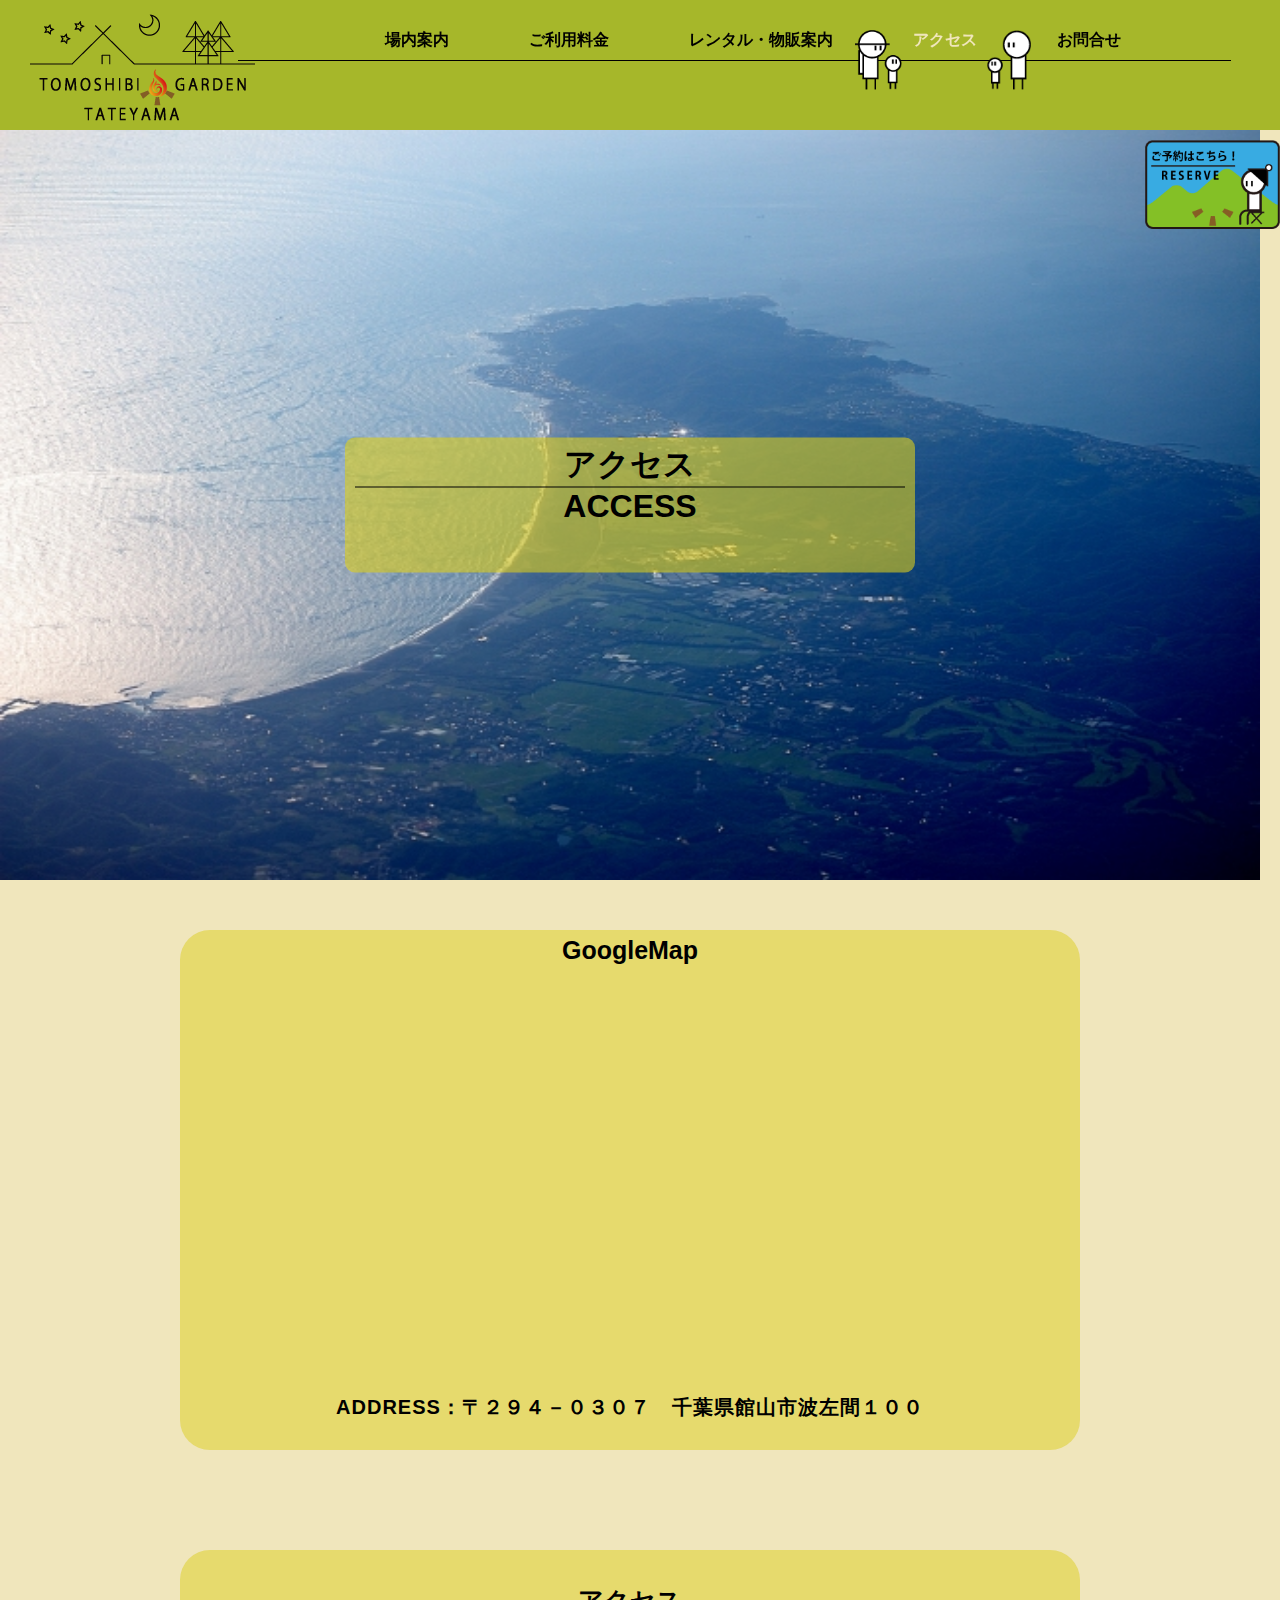
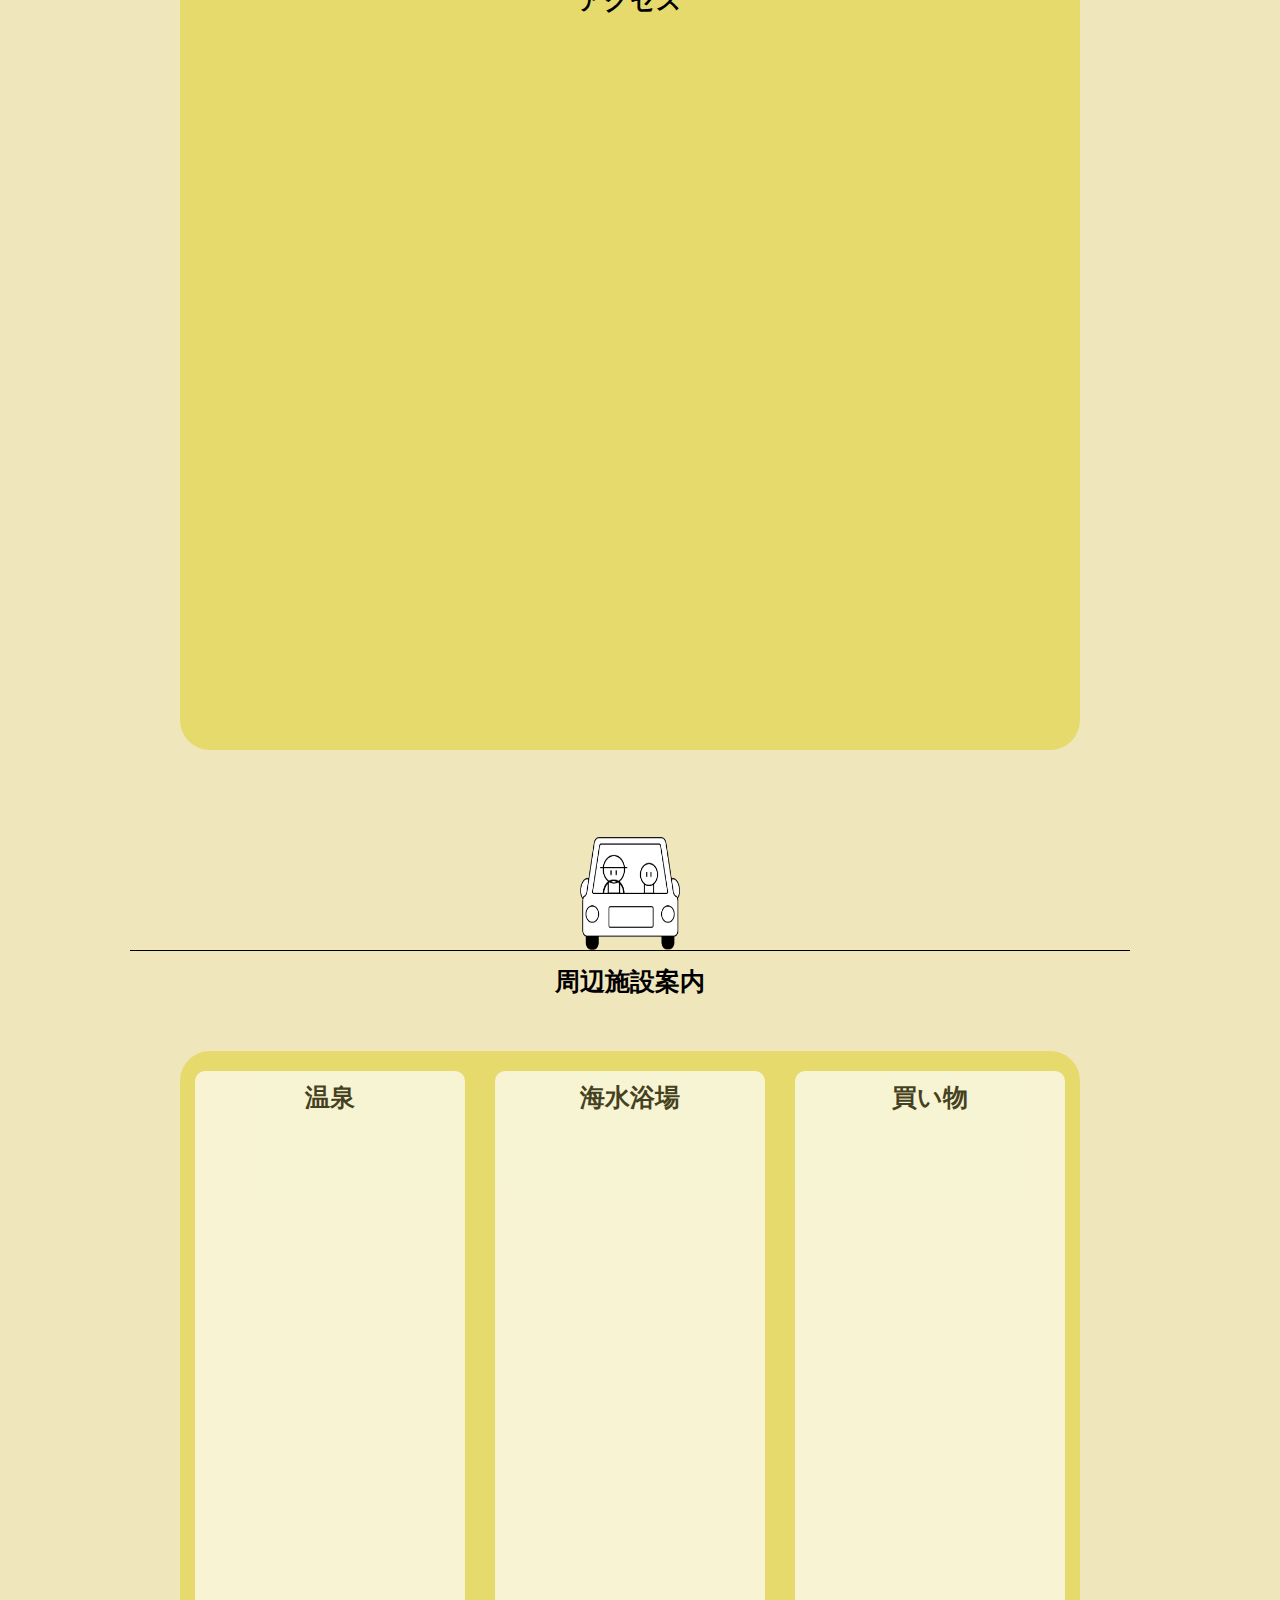
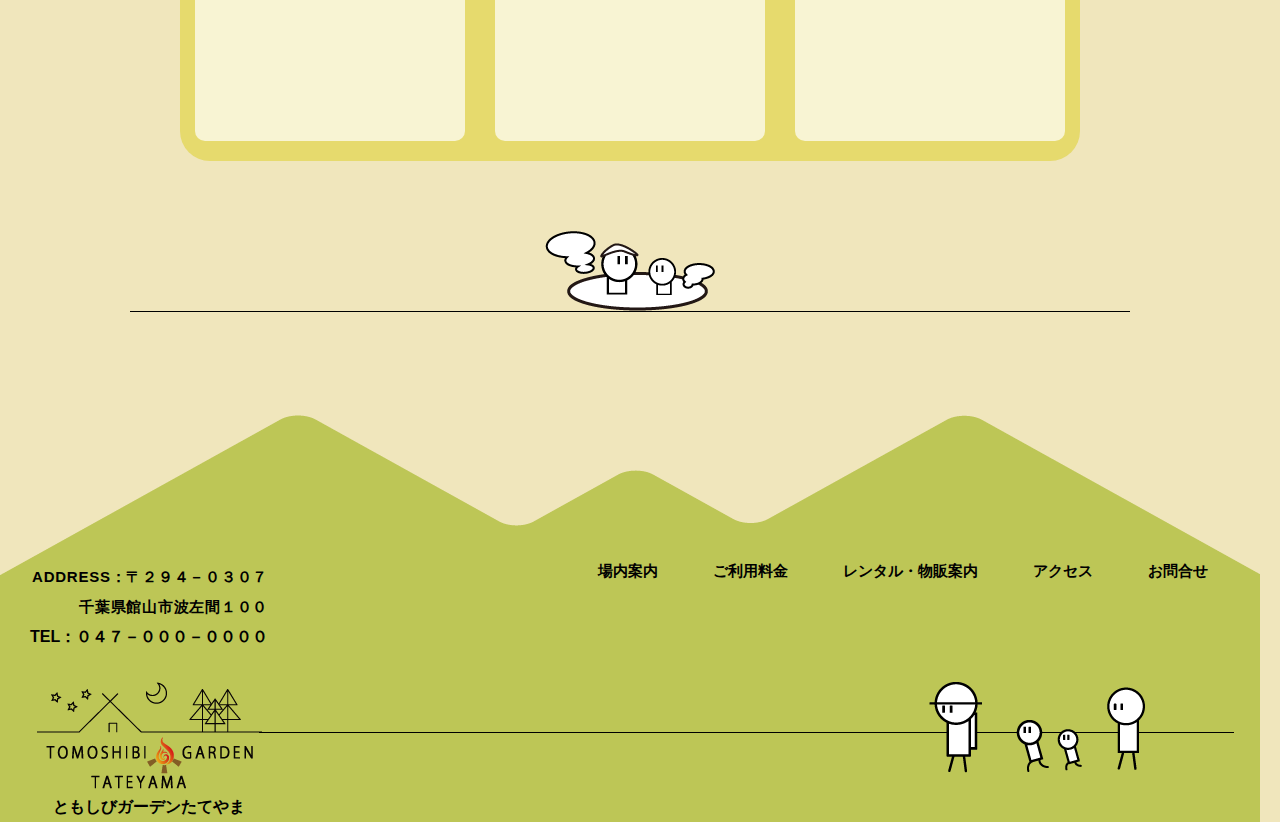
==== access/index.html @ 640172f9 "Initial commit" ====
<!DOCTYPE html>
<html lang="ja">

<head>
    <meta charset="UTF-8">
    <meta http-equiv="X-UA-Compatible" content="IE=edge">
    <meta name="viewport" content="width=device-width, initial-scale=1.0">
    <link rel="stylesheet" href="../assets/css/common.css">
    <link rel="stylesheet" href="../assets/css/access.css">
    <link rel="icon" href="../favicon.ico">
    <title>アクセス</title>
</head>

<body>
    <header>
        <div class="h_logo">
            <a href="../index.html">TOMOSHIBIGARDEN<br>TATEYAMA</a>
        </div>
        <p>ＡＣＣＥＳＳ</p>
        <div class="h_nav">
            <ul class="d_f">
                <li><a href="../guide/index.html">場内案内</a></li>
                <li><a href="../fee/index.html">ご利用料金</a></li>
                <li><a href="../rental/index.html">レンタル・物販案内</a></li>
                <li>アクセス</li>
                <li><a href="../contact/index.html">お問合せ</a></li>
            </ul>
        </div>

        <!--ハンバーガーフルスクリーン（レスポンス時表示）-->
        <button id="open">
            button
        </button>
        <div id="ham_nav">
            <button id="close">
                button
            </button>
            <ul>
                <li><a href="../index.html">TOPページ</a></li>
                <li><a href="../guide/index.html">場内案内</a></li>
                <li><a href="../fee/index.html">ご利用料金</a></li>
                <li><a href="../rental/index.html">レンタル・物販案内</a></li>
                <li><a href="../access/index.html">アクセス</a></li>
                <li><a href="../contact/index.html">お問合せ</a></li>
                <li><a href="https://www.nap-camp.com/">ご予約</a></li>
            </ul>
        </div>

    </header>
    <div class="mainvisual">
        <div class="mainv_title">
            <h1>アクセス</h1>
            <h1>ACCESS</h1>
        </div>
        <ul class="d_f">
            <li><img src="../assets/images/access/tateyama.jpg" alt="上から見た館山" width="1260" height="750"></li>

        </ul>
    </div>

    <div class="button">
        <a href="https://www.nap-camp.com/" target="_blank">ご予約は<br>こちら！</a>
    </div>

    <main class="inner">

        <section class="map">
            <div class="google_map">
                <h2>GoogleMap</h2>
                <p class="element"><iframe
                        src="https://www.google.com/maps/embed?pb=!1m18!1m12!1m3!1d26157.56448791781!2d139.77520216268923!3d34.96423838019934!2m3!1f0!2f0!3f0!3m2!1i1024!2i768!4f13.1!3m3!1m2!1s0x6017f753a573db23%3A0xbbffa22aea9318fd!2z5Y2D6JGJ55yM6aSo5bGx5biC!5e0!3m2!1sja!2sjp!4v1666143902271!5m2!1sja!2sjp"
                        height="400" style="border:0;" loading="lazy"
                        referrerpolicy="no-referrer-when-downgrade">
                    </iframe></p>
                <address>ADDRESS：〒２９４－０３０７&#8195;<br class="ex_br">千葉県館山市波左間１００</address>
            </div>
            <div class="access">
                <h2>アクセス</h2>
                <div class="direction d_f">
                    <div class="box element">
                       <img class="photo" src="../assets/images/access/icon_car.png" alt="icon_car">
                        <h3>車でお越しの場合</h3>
                        <img class="illust" src="../assets/images/access/illust_drive.png" alt="車でお越しの場合">
                        
                    </div>
                    <div class="box element">
                       <img class="photo" src="../assets/images/access/icon_train.png" alt="icon_train">
                        <h3>電車でお越しの場合</h3>
                        <img class="illust" src="../assets/images/access/illust_train.png" alt="電車でお越しの場合">
                        
                    </div>
                    <div class="box element">
                        <img class="photo" src="../assets/images/access/icon_ship.png" alt="icon_ship">
                        <h3>フェリーでお越しの場合</h3>
                        <img class="illust" src="../assets/images/access/illust_ship.png" alt="フェリーでお越しの場合">
                        
                    </div>
                    <div class="box element">
                        <img class="photo" src="../assets/images/access/icon_bus.png" alt="icon_bus">
                        <h3>高速バスでお越しの場合</h3>
                        <img class="illust" src="../assets/images/access/illust_bus.png" alt="高速バスでお越しの場合">
                        
                    </div>
                </div>
            </div>
        </section>

        <section class="neighbor">
            <h2>周辺施設案内</h2>
            <div class="neighbor_item d_f">
                <div class="box">
                    <h3>温泉</h3>
                    <div class="box_content element">
                        <h4>館山天然温泉&#8195;えがおの湯</h4>
                        <a href="#">
                            <img src="../assets/images/access/egao_yu.png" alt="egao_yu">
                        </a>
                        <p class="text">キャンプ場から車で１０分。<br>大きなリラクゼーションルームもある、家族連れのお客様からも人気の温泉です。</p>
                    </div>
                    <div class="box_content element">
                        <h4>舘湯館</h4>
                        <a href="#">
                            <img src="../assets/images/access/tachiyukan.png" alt="tachiyukan">
                        </a>
                        <p class="text">キャンプ場から車で５分。<br>館山の海を一望できる露天風呂が人気の温泉です。</p>
                    </div>
                </div>
                <div class="box">
                    <h3>海水浴場</h3>
                    <div class="box_content element">
                        <h4>波左間海水浴場</h4>
                        <a href="#">
                            <img src="../assets/images/access/hasamakaisuiyokujou.jpg" alt="波左間海水浴場">
                        </a>
                        <p class="text">キャンプ場から徒歩５分。<br>海水浴の他に、磯遊びやシュノーケリング体験などが楽しめます。</p>
                    </div>
                    <div class="box_content element">
                        <h4>沖ノ島海水浴場</h4>
                        <a href="#">
                            <img src="../assets/images/access/okinoshima.jpg" alt="沖ノ島">
                        </a>

                        <p class="text">キャンプ場から車で１０分。<br>館山の夕日がきれいに映る、季節を問わず有名な観光スポットです。</p>
                    </div>
                </div>
                <div class="box">
                    <h3>買い物</h3>
                    <div class="box_content element">
                        <h4>道の駅たてやま</h4>
                        <a href="#">
                            <img src="../assets/images/access/michinoeki_tateyama.png" alt="道の駅館山">
                        </a>
                        <p class="text">キャンプ場から車で約２０分。<br>館山市でとれた新鮮な魚介類や野菜が並ぶお土産屋です。<br>バーベキューの食材選びにぜひ！</p>
                    </div>
                    <div class="box_content element">
                        <h4>スーパー大田屋</h4>
                        <a href="#">
                            <img src="../assets/images/access/o-taya.png" alt="太田屋">
                        </a>
                        <p class="text">キャンプ場から車で約１０分。普通の食材から日用品まで、品揃え豊かな大型スーパーマーケットです。</p>
                    </div>
                </div>
            </div>
        </section>

    </main>

    <!-- footer -->
    <footer class="d_f">
        <div class="f_title">
            <address>ADDRESS：〒２９４－０３０７<br>
                千葉県館山市波左間１００</address>
            <p>TEL：０４７－０００－００００</p>
            <div class="f_logo">
                <h3><img src="../assets/images/common/logo.png" alt="logo" width="225" height="110"></h3>
                <p>ともしびガーデンたてやま</p>
            </div>
        </div>


        <div class="f_nav">
            <ul class="d_f jc_s">
                <li><a href="../guide/index.html">場内案内</a></li>
                <li><a href="../fee/index.html">ご利用料金</a></li>
                <li><a href="../rental/index.html">レンタル・物販案内</a></li>
                <li><a href="../access/index.html">アクセス</a></li>
                <li><a href="../contact/index.html">お問合せ</a></li>
            </ul>
        </div>

    </footer>

    <script src="../assets/js/jquery-2.1.4.min.js"></script>

    <!-- ハンバーガーボタン -->
    <script src="../assets/js/common.js"></script>

</body>

</html>
---- assets/css/common.css ----
@charset"utf-8";

/* color:#F0E6BC #DBCD1D #A6B729*/

/* ---------------フェードイン--------------- */
.element {
    /* 最初は非表示 */
    transform: translateY(120px);
    opacity: 0;
    visibility: hidden;
    transition: transform 1.5s, opacity 1.5s, visibility 1.5s;
  }
  /* フェードイン時に入るクラス */
  
  .is-fadein {
    transform: translateX(0);
    opacity: 1;
    visibility: visible;
  }
/* ---------------------------------------------- */


body{
    background-color: #F0E6BC;
    margin-right: auto;
    margin-left: auto;
    font-family: '小塚ゴシック Pro','Kozuka Gothic Pro',sans-serif;
    font-weight: 700;
    width: 1260px;
}

body,ul,p,h1,h2,h3{
    padding: 0;
    margin: 0 ;
    list-style: none;
}

img{
    vertical-align: bottom;
}

h2{
    text-align: center;
    font-size: 25px;
    line-height: 40px;
}

.d_f{
    display: flex;
}
.jc_s{
    justify-content: space-between;
}

.ex_br{
    display: none;
}
   

.inner{
    width: 1000px;
    margin-left: auto;
    margin-right: auto;
}

main section,main article{
    border-bottom: 1px solid #000;
    margin-left: auto;
    margin-right: auto;
}

/* --------------header------------- */
header{
    display: flex;
    width: 100%;
    height: 110px;
    background:rgb(166,183,42);
    padding-top: 10px;
    padding-bottom: 10px;
    position: fixed;
    z-index: 3;
}

header .h_logo{
    position: relative;
    background-image: url(../images/common/logo.png);
    height: 110px;
    width: 225px;
    background-size: contain;
    background-repeat: no-repeat;
    padding-top: 55px;
    font-size: 20px;
    text-align: center;    
    transition: 0.5s;
    margin-top: 4px;
    margin-left: 30px;
}

header .h_logo a{
    width: 225px;
    color: transparent;
}

header .h_logo:hover{
    background-image: url(../images/common/logo_h.png);
    height: 110px;
    width: 225px;
    background-size: contain;
    background-repeat: no-repeat;
    padding-top: 55px;
    font-size: 20px;
    text-align: center;    
}
    
header .h_logo::after{
    content:"";
    display:block;
    width:993px;
    height:1.5px;
    background-color:black;
    position:absolute;
    top: 45.5px;
    left: 208px;}

    header>p{
        display: none;
    }

header .h_nav>ul{
    width: 975px;
    margin-top: 20px;
    padding-left: 50px;
    position: relative;
}

header .h_nav ul>li{
    margin-left: 80px;
}

header .h_nav ul li a{
    text-decoration: none;
    color: black;
    font-size: 16px;
    transition: 0.5s;}


    header .h_nav ul li a:hover{
    color: #F0E6BC;
}
header .fat-nav{
    display: none;
}


/* ----------------ハンバーガーメニュー---------------- */

header button{
    display: none;
    background-image: url(../images/common/ham_open.png);
    background-repeat: no-repeat;
    background-size: contain;
    color: transparent;
    height: 30%;
    width: 20%;
    background-color: transparent;
    border: none;

}

#ham_nav{
    display: none;
	position:fixed;
	left:0;
	top:0;
	height:100%;
	width:100%;
	background:rgba(0, 0, 0, 0.9)
}

#ham_nav button{
    background-image: url(../images/common/ham_close.png);
    position: absolute;
    top: 5%;
    left: 80%;
    height: 5%;
    width: 15%;
}

#ham_nav ul{
    margin-top: 20%;
    text-align: center;
}

#ham_nav ul li{
    font-size: 27px;
    margin-bottom: 10px;
}

#ham_nav ul li a{
    text-decoration: none;
    color: rgba(219,205,29,0.8);
}


/* ----------------navコピペ---------------- */

/* header .h_nav ul li:first-child{
    color: #F0E6BC;
}

header .h_nav ul li:first-child::before{
  content: '';
  display: inline-block;
  width: 60px;  
  height: 60px;
  background-image: url(../images/common/nav_fam_first.png);
  background-size: contain;
  vertical-align: top;
  background-repeat: no-repeat;
  position: absolute;
  
}
header .h_nav ul li:first-child::after{
    content: '';
    display: inline-block;
    width: 60px;  
    height: 60px;
    background-image: url(../images/common/nav_fam_last.png);
    background-size: contain;
    vertical-align: top;
    background-repeat: no-repeat;
   margin-left: 10px;
    position: absolute;
} */

/* ------------------------------------ */



/* ------------mainvisual------------ */
.mainvisual{
    position: relative;
    top:130px;
    width: 1260px;
    margin-right: auto;
    margin-left: auto;
}

.mainvisual .mainv_title{
 position: absolute;
  top: 50%;
  left: 50%;
  transform: translate(-50%, -50%);
  -webkit-transform: translate(-50%, -50%);
  -ms-transform: translate(-50%, -50%);
  background-color: rgba(219,205,29,0.6); 
  border-radius: 10px;
  padding: 5px 10px;
  width: 550px;
  height: 125px;
  z-index: 1;
}

.mainvisual .mainv_title h1:first-child{
    border-bottom: black 1px solid;
}
.mainvisual .mainv_title h1{
    text-align: center;
}


main,footer{
    position: relative;
    top:130px;
}

/* -------------button------------- */

.button a{
    color: transparent;
    background-image: url(../images/top/reserve_button.png);
    background-repeat: no-repeat;
    background-size: contain;
      position: fixed;
      z-index: 2;
      top:140px;
      right:0;
      width: 135px;
      height: 135px;
      transition: 0.5s;
  }
  .button a:hover{
    background-image: url(../images/top/h_reserve_button.png);
    background-repeat: no-repeat;
    background-size: contain;
      position: fixed;
      z-index: 2;
      top:150px;
      right:0;
      width: 150px;
      height: 150px;
  }


/* ---------------main--------------- */


main .careful ul{
    list-style-type: square;
    font-size: 14px;
    line-height: 25px;
}


/* --------------footer-------------- */


footer{
background-image: url(../images/common/footer_bg.png);
background-repeat: no-repeat;
background-size: 100%;
padding-top: 150px;
padding-left: 30px;
position: relative;
margin-top: 100px;
}

footer .f_title{
    margin-right: 60px;
}

footer .f_title p{
    line-height: 30px;
}

footer .f_title::after{
    content:"";
    display:block;
    width:975px;
    height:1.5px;
    background-color:black;
    position:absolute;
    bottom: 89px;
    left:259px;
    
}


footer address{
    font-size: 15px;
    font-style: normal;
    text-align: right;
    letter-spacing: 0.05em;
    line-height: 30px;
}

footer .f_title .f_logo{
    margin-top: 30px;
}
footer iframe{
    position: absolute;
    margin-top: 27px;
    margin-left: 310px;
}

footer .f_nav{
    margin-left: 270px;
}

footer .f_nav::after{
    content: url(../images/common/footer_fam.png);
    position: absolute;
    bottom: 45px;
    right: 115px;
}

footer .f_nav ul{
width: 610px;
}

footer .f_nav ul li a{
    text-decoration: none;
    color: black;
    font-size: 15px;
    transition: 0.5s;}

footer .f_nav ul li a:hover{
    color: #F0E6BC;
}


/* 
footer .f_title .f_logo p{
display: flex;
  align-items: center;
  justify-content: center;
}
footer .f_title .f_logo p:after{
    border-top: 1px solid black;
    content: "";
    width: 20px; 
} */

footer .f_title .f_logo{
text-align: center;
}


/* -------------------------レスポンシブ------------------------- */

@media screen and (max-width:640px){

    .inner{
        width:100%;
    margin-right: auto;
    margin-left: auto;
    }

    main section,main article{
        border-bottom: 1px solid #000;
    }
    

     img{max-width: 100%;
         height: auto;
        }

        h2{
            font-size: 20px;
            line-height: 30px;
        }

     body,.mainvisual,.mainvisual .mainv_title{
        width:auto;
     }

     .d_f{
        display: block;
        flex-direction: column;
     }
     
      header .h_nav, .button, footer .f_nav,
      footer .f_nav::after,footer .f_title::after{
        display: none;
     }

     .sp_br{
        display: none;
      }
     .ex_br{
         display: block;
     }
        
    
/* --------------------header-------------------- */
header{
    opacity: 0.7;
    height: 10%;
    text-align: left;
    padding-right: auto;
    padding-left: auto;
    justify-content: space-around;
}

header .h_logo{
    background-image: url(../images/common/logo.png);
    height: 30%;
    width: 40%;
    background-size: contain;
    background-repeat: no-repeat;
    padding-top: auto;
    font-size: 20px;
    text-align: center;
    transition: 0.5s;
    margin-left: 0;
}

header .h_logo a{
    display: none;
}

header .h_logo:hover{
    display: none;
}

header .h_logo::after{
    content:"";
    display:block;
    width:100%;
    height:1px;
    background-color:black;
    position:absolute;
    top: 40%;
    left: 100%;
}

header>p{
    display: block;
    font-size: 5px;
    margin-top: 50px;
} 

header .fat-nav{
    display: block;
}


/* ----------------ハンバーガーメニュー---------------- */

/* ------メニュー表示時、非表示------ */
header button{
    display: block;
    position: absolute;
    top: 20%;
    left: 80%;
}


#ham_nav{
    display: block;
} 




/* ------------------mainvisual------------------ */

.mainvisual{
    position:relative;
    top:90px;
    margin-right: auto;
    margin-left: auto;
    height: 1000%;
}




/* --------------------footer-------------------- */
footer{
    background-color:rgb(166,183,42);
    opacity: 0.7;
    width: 100%;
    padding-bottom: 20px;
    padding-left: 0;
    padding-top: 0;
    }

    footer .f_title{
        margin-left: 5%;
    }

footer .f_title{
    width: 90%;
    display: flex;
    flex-wrap: wrap-reverse;
    margin-right: auto;
    margin-left: auto;
    text-align: center;
}

footer .f_title>p{
    font-size: 12px;
    width: 100%;
    margin-right: auto;
    margin-left: auto;
}

footer .f_title .f_logo{
    width: 100%;
}

footer address{
    text-align: center;
    font-size: 12px;
    width: 100%;
    margin-right: auto;
    margin-left: auto;
}


footer iframe{
    position: relative;
    margin-top: 20px;
    margin-bottom: 20px;
    margin-left: auto;
    margin-right: auto;
    width: 100%;
    height: 300px;
    }



      footer::before {
        height: 80px;
        content: "";
        position: absolute;
        left: 0;
        width: 100%;
        top: -67px;
        background: 
        linear-gradient(30deg, rgb(166,183,42) 50px, transparent 0), 
        linear-gradient(330deg,rgb(166,183,42) 50px, transparent 0);
        background-size: 200px 70px;
      }


}
---- assets/css/access.css ----
@charset"utf-8";

header .h_nav ul li:nth-child(4){
    color: #F0E6BC;
}

header .h_nav ul li:nth-child(4):before{
  content: '';
  display: inline-block;
  width: 60px;  
  height: 60px;
  background-image: url(../images/common/nav_fam_first.png);
  background-size: contain;
  vertical-align: top;
  background-repeat: no-repeat;
  position: absolute;
  left: 600px;
}

header .h_nav ul li:nth-child(4)::after{
    content: '';
    display: inline-block;
    width: 60px;  
    height: 60px;
    background-image: url(../images/common/nav_fam_last.png);
    background-size: contain;
    vertical-align: top;
    background-repeat: no-repeat;
    margin-left: 10px;
    position: absolute;
} 

main section h2{
  margin-top: 10px;
  margin-bottom: 20px;
}

/* --------------------------map-------------------------- */

main .map{
  background-image: url(../images/access/car_fam.png);
  background-repeat: no-repeat;
  background-position: center bottom;
  background-size: 10% 7%;
  padding-bottom: 100px;
}

main .map .google_map{
  margin-top: 50px;
  background-color:  rgba(219,205,29,0.5);
  width: 900px;
  margin-right: auto;
  margin-left: auto;
  margin-bottom: 100px;
  border-radius: 30px;
  padding-bottom: 20px;
  text-align: center;
  height: 500px;
}

main .map p iframe{
  width: 90%;
  margin-left: auto;
  margin-right: auto;
}

main section address{
  font-size: 20px;
  font-style: normal;
  text-align: center;
  letter-spacing: 0.05em;
}

/* --------------access-------------- */

main .map .access{
  margin-top: 50px;
  background-color:  rgba(219,205,29,0.5);
  width: 900px;
  margin-right: auto;
  margin-left: auto;
  margin-bottom: 100px;
  border-radius: 30px;
  padding-bottom: 10px;
  padding-top: 20px;
}

main .map .access .direction{
  flex-wrap: wrap;
  justify-content: space-around;
  height: 700px;
}

main .map .access .direction .box{
  text-align: center;
  height: 47%;
  width: 45%;
  background-color: #fff;
  opacity: 0.7;
  border-radius: 10px;
  margin-bottom: 10px;
}

main .map .access .direction .box .photo{
  height: 20%;
  width: 20%;
  margin:5px auto 0;
  
}

main .map .access .direction .box .illust{
  height: 62%;
  width: 60%;
  margin:5px auto;
}

/* -------------------neighbor------------------- */
main .neighbor{
  background-image: url(../images/access/spring_fam.png);
  background-repeat: no-repeat;
  background-position: center bottom;
  padding-bottom: 50px;
}

main .neighbor .neighbor_item{
  margin-top: 50px;
  background-color:  rgba(219,205,29,0.5);
width: 900px;
margin-right: auto;
margin-left: auto;
margin-bottom: 100px;
border-radius: 30px;
padding-bottom: 10px;
padding-top: 20px;
justify-content: space-around;
}

main .neighbor .neighbor_item .box{
  text-align: center;
  height: 650px;
  width: 30%;
  background-color: #fff;
  opacity: 0.7;
  border-radius: 10px;
  margin-bottom: 10px;
  padding-top: 10px;
  padding-bottom: 10px;
}

main .neighbor .neighbor_item .box h3{
  font-size: 25px;
}

main .neighbor .neighbor_item .box .box_content h4{
  font-size: 22px;
  margin-bottom: 5px;
}
main .neighbor .neighbor_item .box .box_content .text{
  margin-top: 5px;
  padding-left: 10px;
  padding-right: 10px;
  font-size: 15px;
  width: 90%;
  margin-left: auto;
  margin-right: auto;
  text-align: left;
}

main .neighbor .neighbor_item .box .box_content{
  height: 40%;
  margin-bottom: 10px;
  margin-top: 10px;
}

main .neighbor .neighbor_item .box .box_content img{
  margin-bottom: 10px;
  margin-top: 10px;
  height: 30%;
  width: 65%;
}

main .neighbor .neighbor_item .box .box_content img{
  margin-bottom: 10px;
  margin-top: 10px;
  height: 30%;
  width: 65%;}






/* -------------------------レスポンシブ------------------------- */

@media screen and (max-width:640px){

/* ------------------------width------------------------ */

main .map .google_map,
main .map .access,
main .neighbor .facility{
  width:90%;
}


/* ----------------------map------------------------- */

main section address{
  font-size: 15px;
  line-height: 1.5rem;
}

main .map{
  background-size: 35% 7%;
}
 

/* --------------access-------------- */

main .map .access .direction{
  height: auto;
}

main .map .access .direction .box{
  padding-top: 10px;
  margin-left: auto;
  margin-right: auto;
  height: 300px;
  width: 90%;
}

main .map .access .direction .box h3{
  font-size: 15px;
}
main .map .access .direction .box p{
font-size: 10px;
}

main .map .access .direction .box .photo{
 display: none;
}

main .map .access .direction .box .illust{
  height: 80%;
  width: 80%;
}


/* -------------------neighbor------------------- */

main .neighbor .facility h3{
text-align: center;
font-size: 15px;
}

main .neighbor .neighbor_item .box .box_content{
  margin-top: 0;
}

main .neighbor .neighbor_item .box .box_content h4{
  font-size: 20px;
}

main .neighbor .neighbor_item .box .box_content .text{
  width: 80%;
  font-size: 12px;
  
}

main .neighbor .neighbor_item{
  background-color:  rgba(219,205,29,0.5);
width: 90%;
}

main .neighbor .neighbor_item .box{
  margin-left: auto;
  margin-right: auto;
  height: 30%;
  width: 80%;
  background-color: #fff;
}

main .neighbor .neighbor_item .box .box_content img{
  width: 90%;
}

main form .check_button{
  width: 50%;
  text-align: center;
}

main form .check_button p{
  width: 50%;
}

main form .check{
  height: 50px;
  font-size: 20px;

}


}
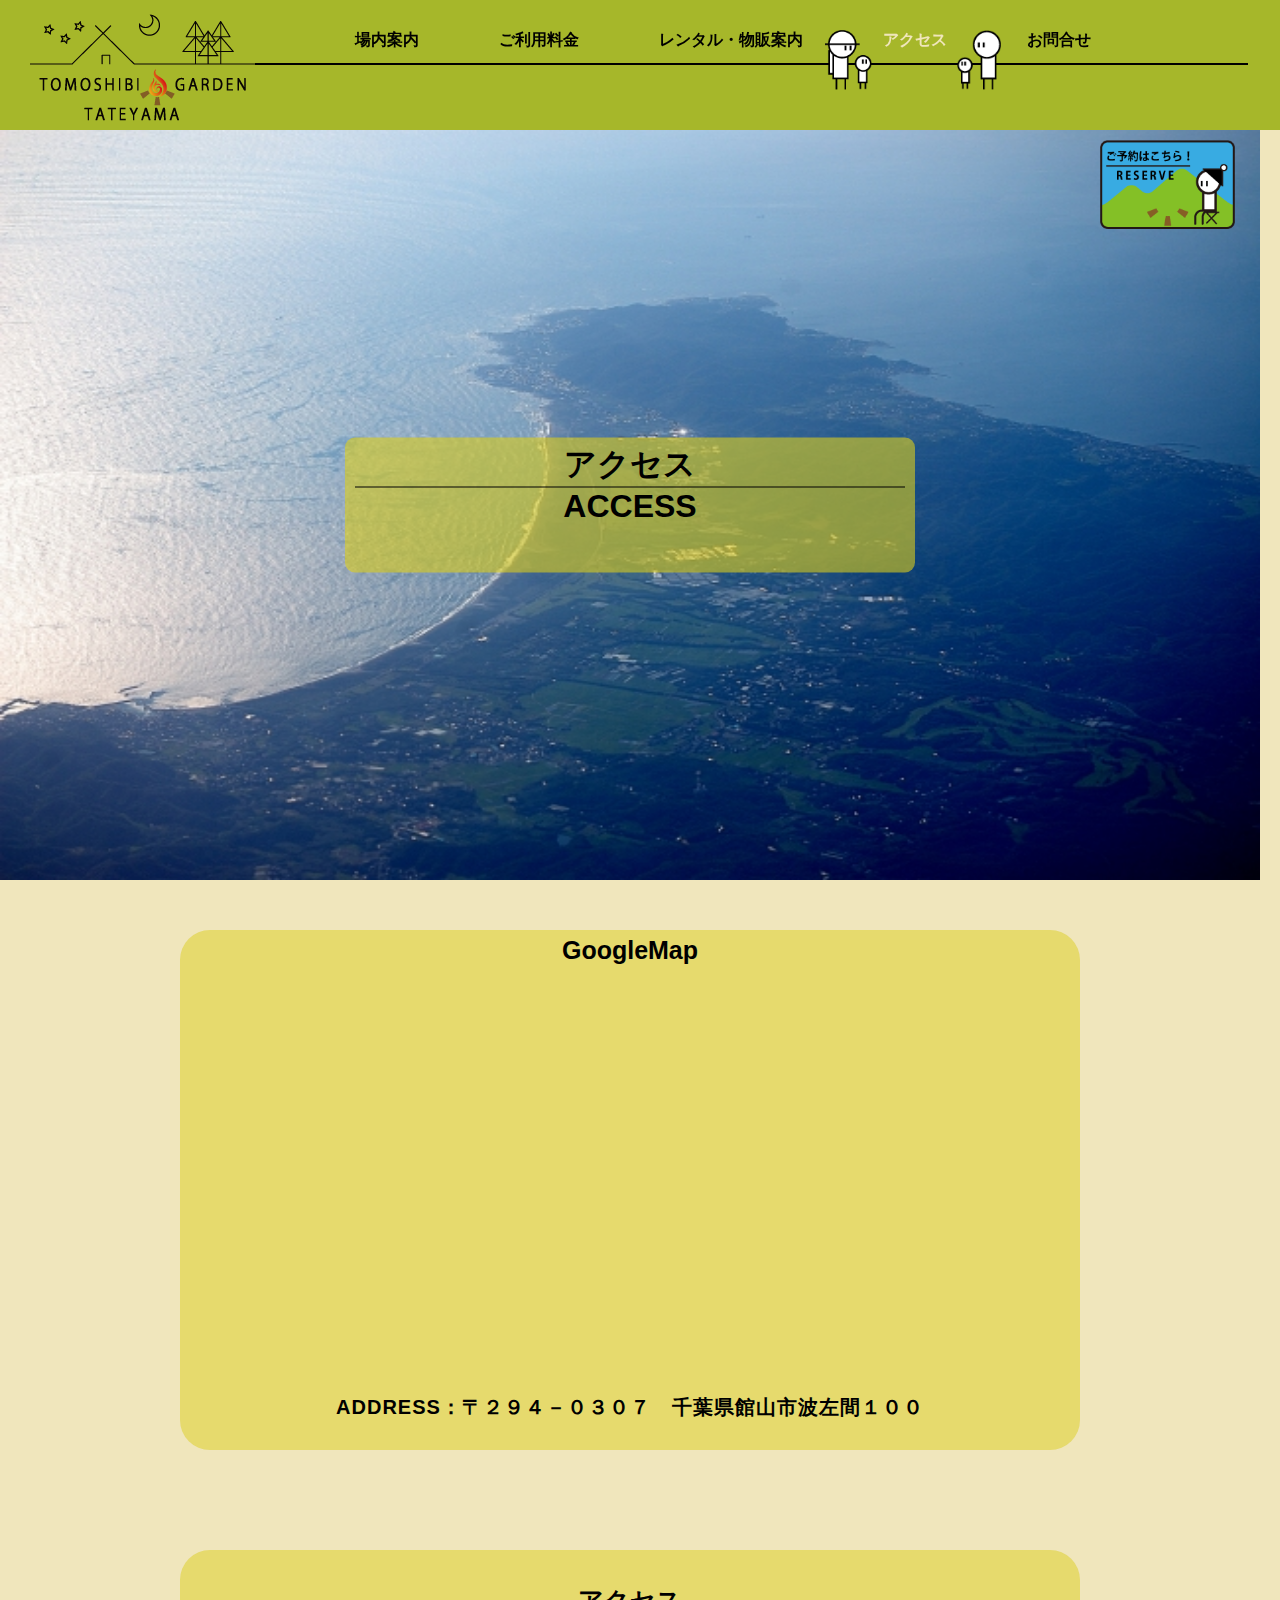
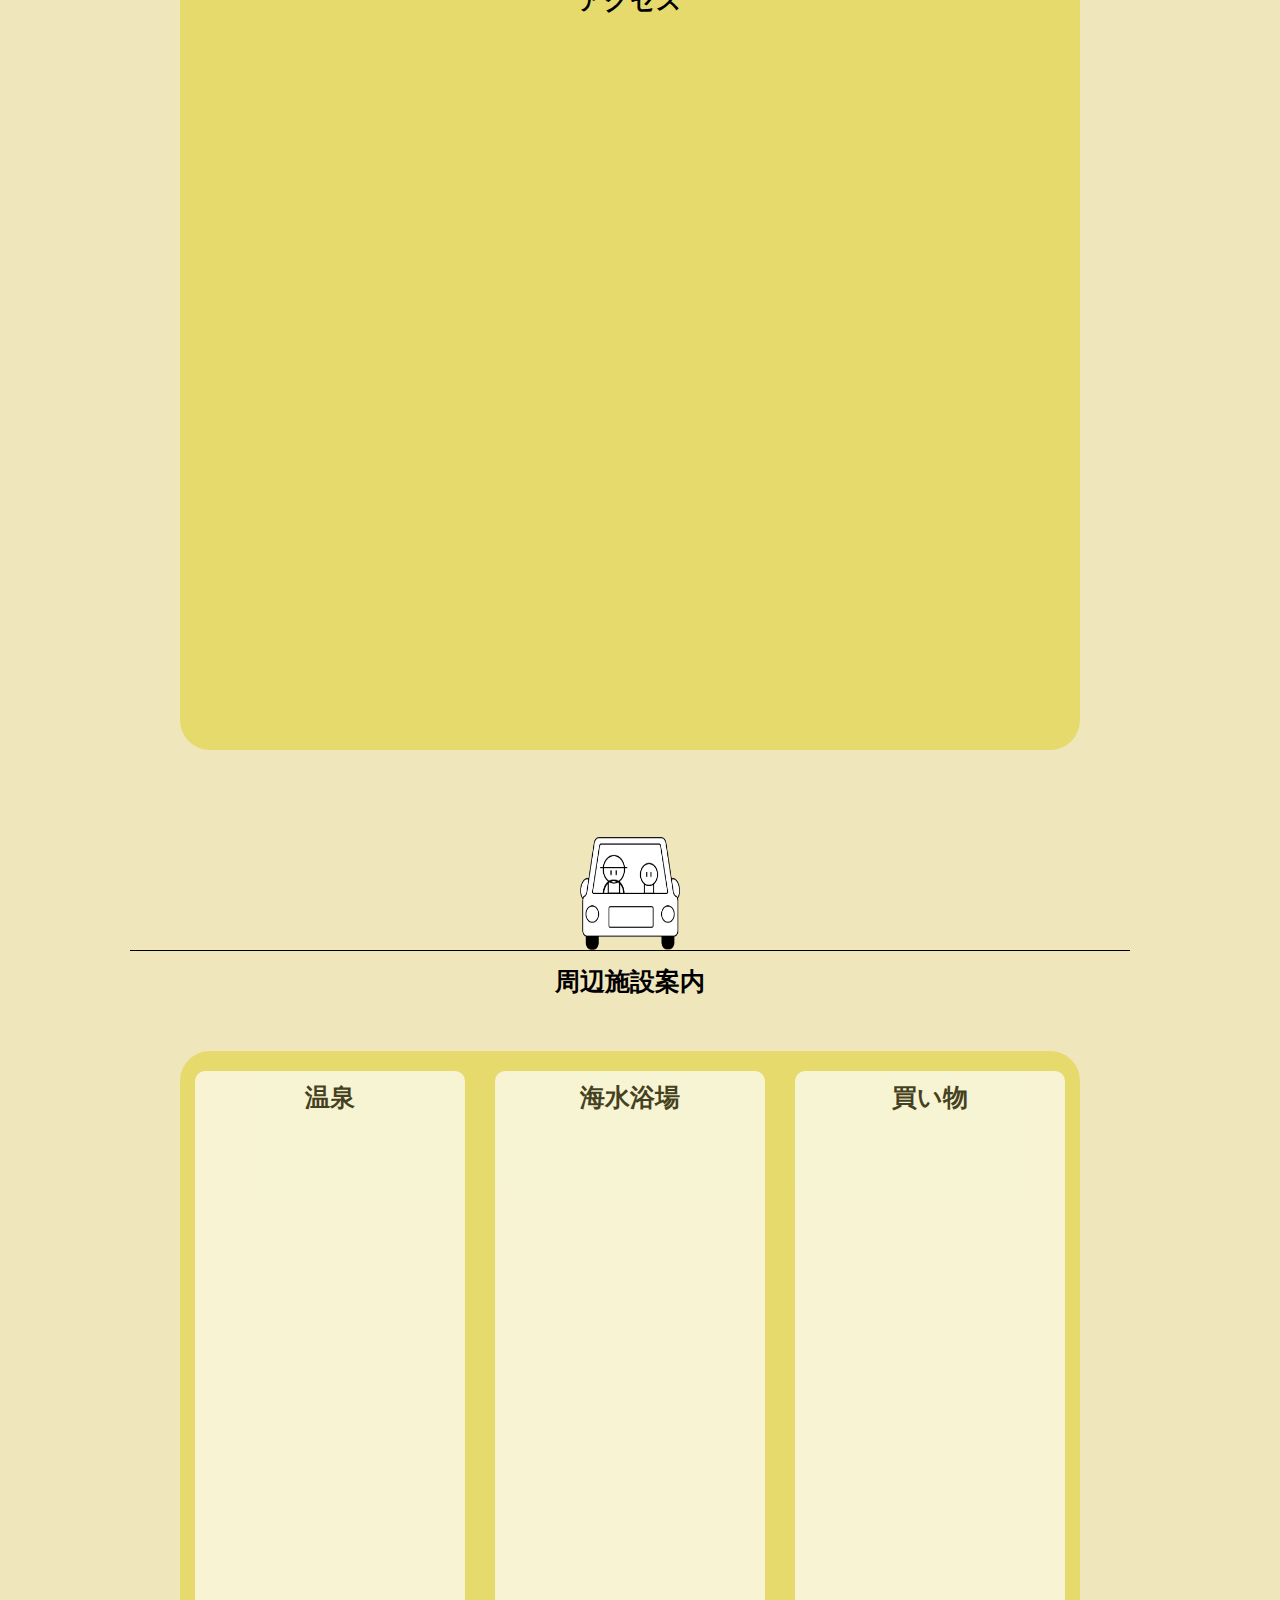
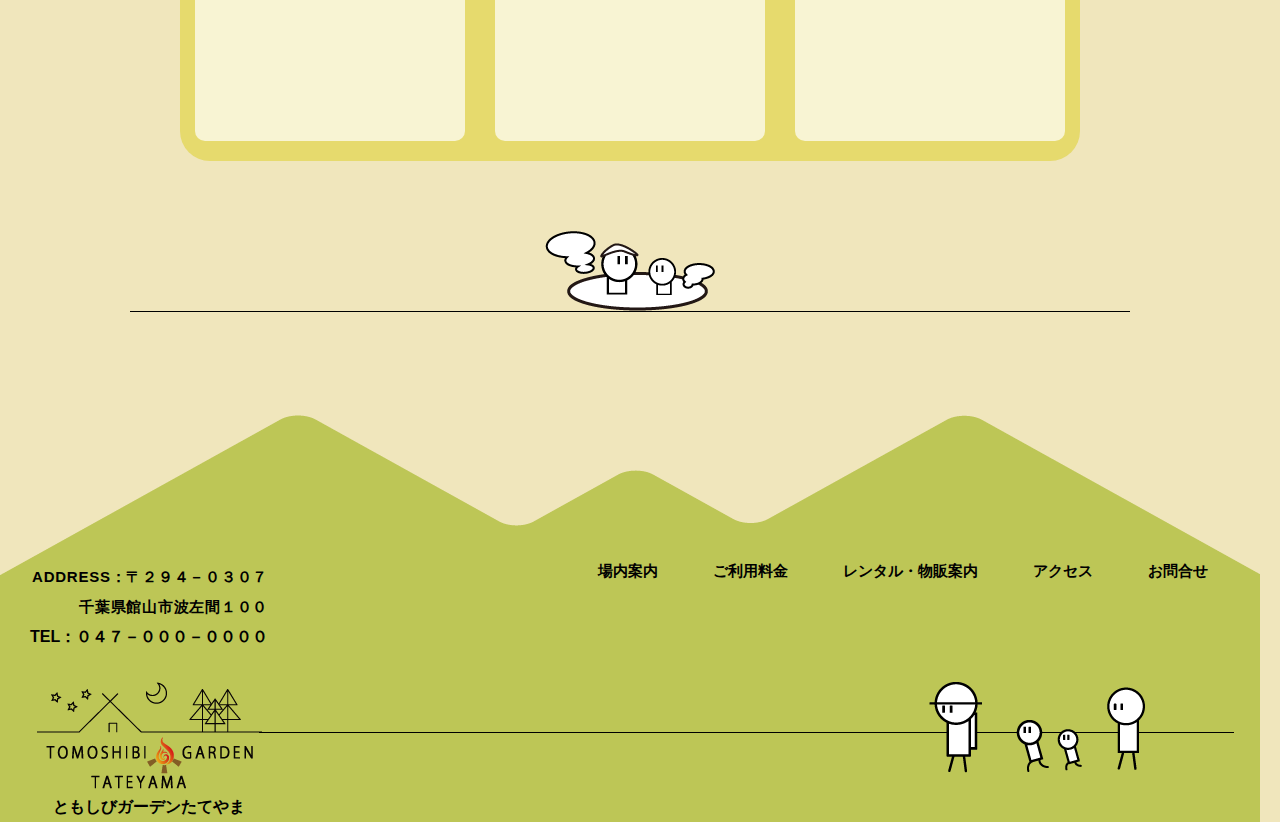
==== commit 9b202405: "commit" ====
--- a/access/index.html
+++ b/access/index.html
@@ -14,7 +14,7 @@
 <body>
     <header>
         <div class="h_logo">
-            <a href="../index.html">TOMOSHIBIGARDEN<br>TATEYAMA</a>
+            <a href="../index.html">TOMOSHIBI&#8195;GARDEN<br>&#8195;TATEYAMA</a>
         </div>
         <p>ＡＣＣＥＳＳ</p>
         <div class="h_nav">
--- a/assets/css/common.css
+++ b/assets/css/common.css
@@ -9,80 +9,89 @@
     opacity: 0;
     visibility: hidden;
     transition: transform 1.5s, opacity 1.5s, visibility 1.5s;
-  }
-  /* フェードイン時に入るクラス */
-  
-  .is-fadein {
+}
+
+/* フェードイン時に入るクラス */
+
+.is-fadein {
     transform: translateX(0);
     opacity: 1;
     visibility: visible;
-  }
+}
+
 /* ---------------------------------------------- */
 
 
-body{
+body {
     background-color: #F0E6BC;
     margin-right: auto;
     margin-left: auto;
-    font-family: '小塚ゴシック Pro','Kozuka Gothic Pro',sans-serif;
+    font-family: '小塚ゴシック Pro', 'Kozuka Gothic Pro', sans-serif;
     font-weight: 700;
     width: 1260px;
 }
 
-body,ul,p,h1,h2,h3{
+body,
+ul,
+p,
+h1,
+h2,
+h3 {
     padding: 0;
-    margin: 0 ;
+    margin: 0;
     list-style: none;
 }
 
-img{
+img {
     vertical-align: bottom;
 }
 
-h2{
+h2 {
     text-align: center;
     font-size: 25px;
     line-height: 40px;
 }
 
-.d_f{
+.d_f {
     display: flex;
 }
-.jc_s{
+
+.jc_s {
     justify-content: space-between;
 }
 
-.ex_br{
+.ex_br {
     display: none;
 }
-   
-
-.inner{
+
+
+.inner {
     width: 1000px;
     margin-left: auto;
     margin-right: auto;
 }
 
-main section,main article{
+main section,
+main article {
     border-bottom: 1px solid #000;
     margin-left: auto;
     margin-right: auto;
 }
 
 /* --------------header------------- */
-header{
+header {
     display: flex;
     width: 100%;
     height: 110px;
-    background:rgb(166,183,42);
+    background: rgb(166, 183, 42);
     padding-top: 10px;
     padding-bottom: 10px;
     position: fixed;
     z-index: 3;
 }
 
-header .h_logo{
-    position: relative;
+header .h_logo {
+    position: absolute;
     background-image: url(../images/common/logo.png);
     height: 110px;
     width: 225px;
@@ -90,18 +99,19 @@
     background-repeat: no-repeat;
     padding-top: 55px;
     font-size: 20px;
-    text-align: center;    
+    text-align: center;
     transition: 0.5s;
     margin-top: 4px;
     margin-left: 30px;
 }
 
-header .h_logo a{
+header .h_logo a {
     width: 225px;
     color: transparent;
-}
-
-header .h_logo:hover{
+    font-size: 18px;
+}
+
+header .h_logo:hover {
     background-image: url(../images/common/logo_h.png);
     height: 110px;
     width: 225px;
@@ -109,52 +119,56 @@
     background-repeat: no-repeat;
     padding-top: 55px;
     font-size: 20px;
-    text-align: center;    
-}
-    
-header .h_logo::after{
-    content:"";
-    display:block;
-    width:993px;
-    height:1.5px;
-    background-color:black;
-    position:absolute;
-    top: 45.5px;
-    left: 208px;}
-
-    header>p{
-        display: none;
-    }
-
-header .h_nav>ul{
+    text-align: center;
+}
+
+header .h_logo::after {
+    content: "";
+    display: block;
+    width: 993px;
+    height: 1.5px;
+    background-color: black;
+    position: absolute;
+    top: 49px;
+    left: 225px;
+}
+
+header>p {
+    display: none;
+}
+
+header .h_nav>ul {
+    left: 225px;
     width: 975px;
     margin-top: 20px;
     padding-left: 50px;
     position: relative;
 }
 
-header .h_nav ul>li{
+header .h_nav ul>li {
     margin-left: 80px;
 }
 
-header .h_nav ul li a{
+header .h_nav ul li a {
     text-decoration: none;
     color: black;
     font-size: 16px;
-    transition: 0.5s;}
-
-
-    header .h_nav ul li a:hover{
+    transition: 0.5s;
+}
+
+
+header .h_nav ul li a:hover {
     color: #F0E6BC;
 }
-header .fat-nav{
+
+header .fat-nav {
     display: none;
 }
 
 
 /* ----------------ハンバーガーメニュー---------------- */
 
-header button{
+header button {
     display: none;
     background-image: url(../images/common/ham_open.png);
     background-repeat: no-repeat;
@@ -167,17 +181,17 @@
 
 }
 
-#ham_nav{
+#ham_nav {
     display: none;
-	position:fixed;
-	left:0;
-	top:0;
-	height:100%;
-	width:100%;
-	background:rgba(0, 0, 0, 0.9)
-}
-
-#ham_nav button{
+    position: fixed;
+    left: 0;
+    top: 0;
+    height: 100%;
+    width: 100%;
+    background: rgba(0, 0, 0, 0.9)
+}
+
+#ham_nav button {
     background-image: url(../images/common/ham_close.png);
     position: absolute;
     top: 5%;
@@ -186,19 +200,19 @@
     width: 15%;
 }
 
-#ham_nav ul{
+#ham_nav ul {
     margin-top: 20%;
     text-align: center;
 }
 
-#ham_nav ul li{
+#ham_nav ul li {
     font-size: 27px;
     margin-bottom: 10px;
 }
 
-#ham_nav ul li a{
+#ham_nav ul li a {
     text-decoration: none;
-    color: rgba(219,205,29,0.8);
+    color: rgba(219, 205, 29, 0.8);
 }
 
 
@@ -238,74 +252,77 @@
 
 
 /* ------------mainvisual------------ */
-.mainvisual{
+.mainvisual {
     position: relative;
-    top:130px;
+    top: 130px;
     width: 1260px;
     margin-right: auto;
     margin-left: auto;
 }
 
-.mainvisual .mainv_title{
- position: absolute;
-  top: 50%;
-  left: 50%;
-  transform: translate(-50%, -50%);
-  -webkit-transform: translate(-50%, -50%);
-  -ms-transform: translate(-50%, -50%);
-  background-color: rgba(219,205,29,0.6); 
-  border-radius: 10px;
-  padding: 5px 10px;
-  width: 550px;
-  height: 125px;
-  z-index: 1;
-}
-
-.mainvisual .mainv_title h1:first-child{
+.mainvisual .mainv_title {
+    position: absolute;
+    top: 50%;
+    left: 50%;
+    transform: translate(-50%, -50%);
+    -webkit-transform: translate(-50%, -50%);
+    -ms-transform: translate(-50%, -50%);
+    background-color: rgba(219, 205, 29, 0.6);
+    border-radius: 10px;
+    padding: 5px 10px;
+    width: 550px;
+    height: 125px;
+    z-index: 1;
+}
+
+.mainvisual .mainv_title h1:first-child {
     border-bottom: black 1px solid;
 }
-.mainvisual .mainv_title h1{
+
+.mainvisual .mainv_title h1 {
     text-align: center;
 }
 
 
-main,footer{
+main,
+footer {
     position: relative;
-    top:130px;
+    top: 130px;
 }
 
 /* -------------button------------- */
 
-.button a{
+.button a {
     color: transparent;
     background-image: url(../images/top/reserve_button.png);
     background-repeat: no-repeat;
     background-size: contain;
-      position: fixed;
-      z-index: 2;
-      top:140px;
-      right:0;
-      width: 135px;
-      height: 135px;
-      transition: 0.5s;
-  }
-  .button a:hover{
+    position: fixed;
+    z-index: 2;
+    top: 140px;
+    left: 1100px;
+    width: 135px;
+    height: 135px;
+    transition: 0.5s;
+}
+
+.button a:hover {
     background-image: url(../images/top/h_reserve_button.png);
     background-repeat: no-repeat;
     background-size: contain;
-      position: fixed;
-      z-index: 2;
-      top:150px;
-      right:0;
-      width: 150px;
-      height: 150px;
-  }
+    position: fixed;
+    z-index: 2;
+    top: 150px;
+    left: 1100px;
+    width: 150px;
+    height: 150px;
+}
 
 
 /* ---------------main--------------- */
 
 
-main .careful ul{
+main .careful ul {
     list-style-type: square;
     font-size: 14px;
     line-height: 25px;
@@ -315,38 +332,38 @@
 /* --------------footer-------------- */
 
 
-footer{
-background-image: url(../images/common/footer_bg.png);
-background-repeat: no-repeat;
-background-size: 100%;
-padding-top: 150px;
-padding-left: 30px;
-position: relative;
-margin-top: 100px;
-}
-
-footer .f_title{
+footer {
+    background-image: url(../images/common/footer_bg.png);
+    background-repeat: no-repeat;
+    background-size: 100%;
+    padding-top: 150px;
+    padding-left: 30px;
+    position: relative;
+    margin-top: 100px;
+}
+
+footer .f_title {
     margin-right: 60px;
 }
 
-footer .f_title p{
+footer .f_title p {
     line-height: 30px;
 }
 
-footer .f_title::after{
-    content:"";
-    display:block;
-    width:975px;
-    height:1.5px;
-    background-color:black;
-    position:absolute;
+footer .f_title::after {
+    content: "";
+    display: block;
+    width: 975px;
+    height: 1.5px;
+    background-color: black;
+    position: absolute;
     bottom: 89px;
-    left:259px;
-    
-}
-
-
-footer address{
+    left: 259px;
+
+}
+
+
+footer address {
     font-size: 15px;
     font-style: normal;
     text-align: right;
@@ -354,37 +371,39 @@
     line-height: 30px;
 }
 
-footer .f_title .f_logo{
+footer .f_title .f_logo {
     margin-top: 30px;
 }
-footer iframe{
+
+footer iframe {
     position: absolute;
     margin-top: 27px;
     margin-left: 310px;
 }
 
-footer .f_nav{
+footer .f_nav {
     margin-left: 270px;
 }
 
-footer .f_nav::after{
+footer .f_nav::after {
     content: url(../images/common/footer_fam.png);
     position: absolute;
     bottom: 45px;
     right: 115px;
 }
 
-footer .f_nav ul{
-width: 610px;
-}
-
-footer .f_nav ul li a{
+footer .f_nav ul {
+    width: 610px;
+}
+
+footer .f_nav ul li a {
     text-decoration: none;
     color: black;
     font-size: 15px;
-    transition: 0.5s;}
-
-footer .f_nav ul li a:hover{
+    transition: 0.5s;
+}
+
+footer .f_nav ul li a:hover {
     color: #F0E6BC;
 }
 
@@ -401,208 +420,216 @@
     width: 20px; 
 } */
 
-footer .f_title .f_logo{
-text-align: center;
+footer .f_title .f_logo {
+    text-align: center;
 }
 
 
 /* -------------------------レスポンシブ------------------------- */
 
-@media screen and (max-width:640px){
-
-    .inner{
-        width:100%;
-    margin-right: auto;
-    margin-left: auto;
-    }
-
-    main section,main article{
+@media screen and (max-width:640px) {
+
+    .inner {
+        width: 100%;
+        margin-right: auto;
+        margin-left: auto;
+    }
+
+    main section,
+    main article {
         border-bottom: 1px solid #000;
     }
-    
-
-     img{max-width: 100%;
-         height: auto;
-        }
-
-        h2{
-            font-size: 20px;
-            line-height: 30px;
-        }
-
-     body,.mainvisual,.mainvisual .mainv_title{
-        width:auto;
-     }
-
-     .d_f{
+
+
+    img {
+        max-width: 100%;
+        height: auto;
+    }
+
+    h2 {
+        font-size: 20px;
+        line-height: 30px;
+    }
+
+    body,
+    .mainvisual,
+    .mainvisual .mainv_title {
+        width: auto;
+    }
+
+    .d_f {
         display: block;
         flex-direction: column;
-     }
-     
-      header .h_nav, .button, footer .f_nav,
-      footer .f_nav::after,footer .f_title::after{
+    }
+
+    header .h_nav,
+    .button,
+    footer .f_nav,
+    footer .f_nav::after,
+    footer .f_title::after {
         display: none;
-     }
-
-     .sp_br{
+    }
+
+    .sp_br {
         display: none;
-      }
-     .ex_br{
-         display: block;
-     }
-        
-    
-/* --------------------header-------------------- */
-header{
-    opacity: 0.7;
-    height: 10%;
-    text-align: left;
-    padding-right: auto;
-    padding-left: auto;
-    justify-content: space-around;
-}
-
-header .h_logo{
-    background-image: url(../images/common/logo.png);
-    height: 30%;
-    width: 40%;
-    background-size: contain;
-    background-repeat: no-repeat;
-    padding-top: auto;
-    font-size: 20px;
-    text-align: center;
-    transition: 0.5s;
-    margin-left: 0;
-}
-
-header .h_logo a{
-    display: none;
-}
-
-header .h_logo:hover{
-    display: none;
-}
-
-header .h_logo::after{
-    content:"";
-    display:block;
-    width:100%;
-    height:1px;
-    background-color:black;
-    position:absolute;
-    top: 40%;
-    left: 100%;
-}
-
-header>p{
-    display: block;
-    font-size: 5px;
-    margin-top: 50px;
-} 
-
-header .fat-nav{
-    display: block;
-}
-
-
-/* ----------------ハンバーガーメニュー---------------- */
-
-/* ------メニュー表示時、非表示------ */
-header button{
-    display: block;
-    position: absolute;
-    top: 20%;
-    left: 80%;
-}
-
-
-#ham_nav{
-    display: block;
-} 
-
-
-
-
-/* ------------------mainvisual------------------ */
-
-.mainvisual{
-    position:relative;
-    top:90px;
-    margin-right: auto;
-    margin-left: auto;
-    height: 1000%;
-}
-
-
-
-
-/* --------------------footer-------------------- */
-footer{
-    background-color:rgb(166,183,42);
-    opacity: 0.7;
-    width: 100%;
-    padding-bottom: 20px;
-    padding-left: 0;
-    padding-top: 0;
-    }
-
-    footer .f_title{
+    }
+
+    .ex_br {
+        display: block;
+    }
+
+
+    /* --------------------header-------------------- */
+    header {
+        opacity: 0.7;
+        height: 10%;
+        text-align: left;
+        padding-right: auto;
+        padding-left: auto;
+        justify-content: space-around;
+    }
+
+    header .h_logo {
+        background-image: url(../images/common/logo.png);
+        height: 30%;
+        width: 40%;
+        background-size: contain;
+        background-repeat: no-repeat;
+        padding-top: auto;
+        font-size: 20px;
+        text-align: center;
+        transition: 0.5s;
+        margin-left: 0;
+    }
+
+    header .h_logo a {
+        display: none;
+    }
+
+    header .h_logo:hover {
+        display: none;
+    }
+
+    header .h_logo::after {
+        content: "";
+        display: block;
+        width: 100%;
+        height: 1px;
+        background-color: black;
+        position: absolute;
+        top: 40%;
+        left: 100%;
+    }
+
+    header>p {
+        display: block;
+        font-size: 5px;
+        margin-top: 50px;
+    }
+
+    header .fat-nav {
+        display: block;
+    }
+
+
+    /* ----------------ハンバーガーメニュー---------------- */
+
+    /* ------メニュー表示時、非表示------ */
+    header button {
+        display: block;
+        position: absolute;
+        top: 20%;
+        left: 80%;
+    }
+
+
+    #ham_nav {
+        display: block;
+    }
+
+
+
+
+    /* ------------------mainvisual------------------ */
+
+    .mainvisual {
+        position: relative;
+        top: 90px;
+        margin-right: auto;
+        margin-left: auto;
+        height: 1000%;
+    }
+
+
+
+
+    /* --------------------footer-------------------- */
+    footer {
+        background-color: rgb(166, 183, 42);
+        opacity: 0.7;
+        width: 100%;
+        padding-bottom: 20px;
+        padding-left: 0;
+        padding-top: 0;
+    }
+
+    footer .f_title {
         margin-left: 5%;
     }
 
-footer .f_title{
-    width: 90%;
-    display: flex;
-    flex-wrap: wrap-reverse;
-    margin-right: auto;
-    margin-left: auto;
-    text-align: center;
-}
-
-footer .f_title>p{
-    font-size: 12px;
-    width: 100%;
-    margin-right: auto;
-    margin-left: auto;
-}
-
-footer .f_title .f_logo{
-    width: 100%;
-}
-
-footer address{
-    text-align: center;
-    font-size: 12px;
-    width: 100%;
-    margin-right: auto;
-    margin-left: auto;
-}
-
-
-footer iframe{
-    position: relative;
-    margin-top: 20px;
-    margin-bottom: 20px;
-    margin-left: auto;
-    margin-right: auto;
-    width: 100%;
-    height: 300px;
-    }
-
-
-
-      footer::before {
+    footer .f_title {
+        width: 90%;
+        display: flex;
+        flex-wrap: wrap-reverse;
+        margin-right: auto;
+        margin-left: auto;
+        text-align: center;
+    }
+
+    footer .f_title>p {
+        font-size: 12px;
+        width: 100%;
+        margin-right: auto;
+        margin-left: auto;
+    }
+
+    footer .f_title .f_logo {
+        width: 100%;
+    }
+
+    footer address {
+        text-align: center;
+        font-size: 12px;
+        width: 100%;
+        margin-right: auto;
+        margin-left: auto;
+    }
+
+
+    footer iframe {
+        position: relative;
+        margin-top: 20px;
+        margin-bottom: 20px;
+        margin-left: auto;
+        margin-right: auto;
+        width: 100%;
+        height: 300px;
+    }
+
+
+
+    footer::before {
         height: 80px;
         content: "";
         position: absolute;
         left: 0;
         width: 100%;
         top: -67px;
-        background: 
-        linear-gradient(30deg, rgb(166,183,42) 50px, transparent 0), 
-        linear-gradient(330deg,rgb(166,183,42) 50px, transparent 0);
+        background:
+            linear-gradient(30deg, rgb(166, 183, 42) 50px, transparent 0),
+            linear-gradient(330deg, rgb(166, 183, 42) 50px, transparent 0);
         background-size: 200px 70px;
-      }
-
-
-}
+    }
+
+
+}